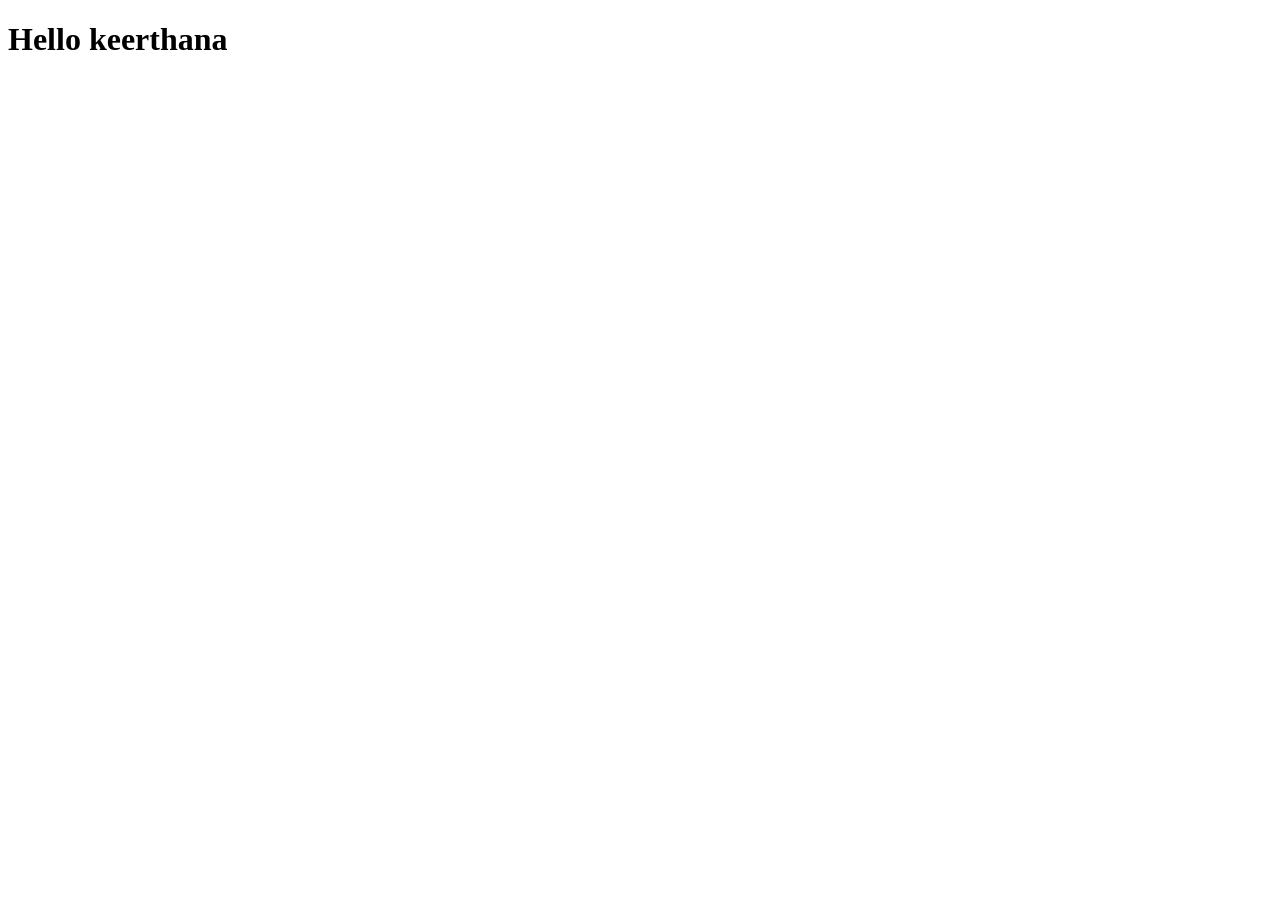
==== index.html @ 4db2d230 "My first quiz project" ====
<!DOCTYPE html>
<html lang="en">
<head>
    <meta charset="UTF-8">
    <meta name="viewport" content="width=device-width, initial-scale=1.0">
    <title>Document</title>
</head>
<body>
    <h1>Hello keerthana</h1>
</body>
</html>
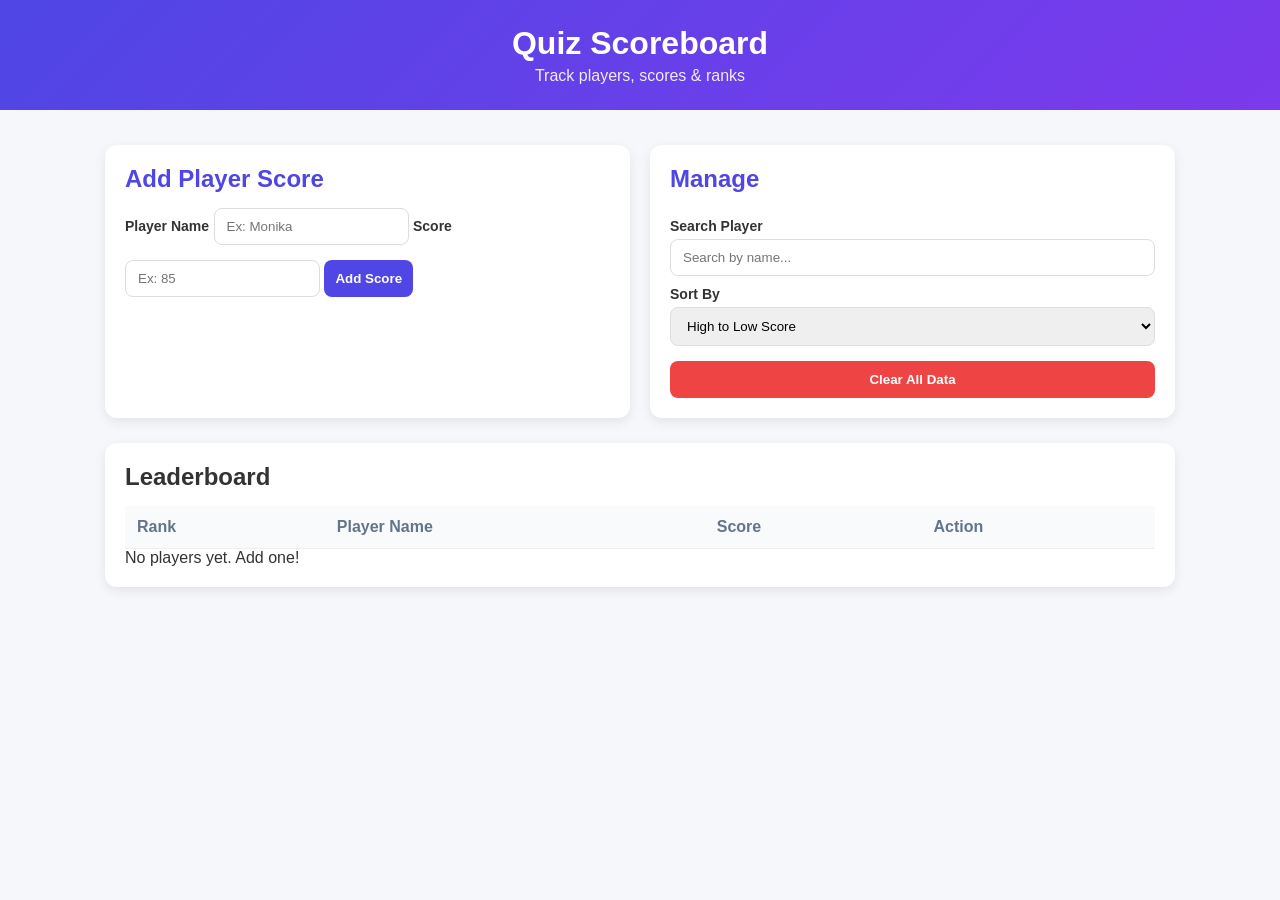
==== commit 6766795a: "final design" ====
--- a/index.html
+++ b/index.html
@@ -3,9 +3,67 @@
 <head>
     <meta charset="UTF-8">
     <meta name="viewport" content="width=device-width, initial-scale=1.0">
-    <title>Document</title>
+    <title>Quiz Scoreboard - Monika</title>
+    <link rel="stylesheet" href="style.css">
 </head>
 <body>
-    <h1>Hello keerthana</h1>
+    <header>
+        <h1>Quiz Scoreboard</h1>
+        <p>Track players, scores & ranks</p>
+    </header>
+
+    <main>
+        <section class="controls-grid">
+            <!-- Add Form -->
+            <div class="card form-card">
+                <h2>Add Player Score</h2>
+                <form id="scoreForm">
+                    <label for="playerName">Player Name</label>
+                    <input type="text" id="playerName" placeholder="Ex: Monika" required>
+                    
+                    <label for="playerScore">Score</label>
+                    <input type="number" id="playerScore" placeholder="Ex: 85" min="0" required>
+                    
+                    <button type="submit">Add Score</button>
+                </form>
+            </div>
+
+            <div class="card filter-card">
+                <h2>Manage</h2>
+                <label for="searchPlayer">Search Player</label>
+                <input type="text" id="searchPlayer" placeholder="Search by name...">
+                
+                <label for="sortOption">Sort By</label>
+                <select id="sortOption">
+                    <option value="high">High to Low Score</option>
+                    <option value="low">Low to High Score</option>
+                    <option value="name">Name A-Z</option>
+                </select>
+                <button id="clearBtn" class="secondary">Clear All Data</button>
+            </div>
+        </section>
+
+        <section class="board-section">
+            <h2>Leaderboard</h2>
+            <div class="table-container">
+                <table>
+                    <thead>
+                        <tr>
+                            <th>Rank</th>
+                            <th>Player Name</th>
+                            <th>Score</th>
+                            <th>Action</th>
+                        </tr>
+                    </thead>
+                    <tbody id="leaderboardBody">
+                   
+                    </tbody>
+                </table>
+                <p id="emptyMsg">No players yet. Add one!</p>
+            </div>
+        </section>
+    </main>
+
+    <script src="script.js"></script>
 </body>
 </html>
--- a/style.css
+++ b/style.css
@@ -0,0 +1,36 @@
+* { margin:0; padding:0; box-sizing:border-box; font-family: 'Segoe UI', sans-serif; }
+body { background:#f5f7fb; color:#333; }
+header { background: linear-gradient(135deg,#4f46e5,#7c3aed); color:white; padding:25px; text-align:center; }
+header p { opacity:0.9; margin-top:5px; }
+
+
+main { max-width:1100px; margin:20px auto; padding:15px; }
+.controls-grid { display:grid; grid-template-columns: 1fr 1fr; gap:20px; margin-bottom:25px; }
+.card { background:white; padding:20px; border-radius:12px; box-shadow:0 4px 12px rgba(0,0,0,0.08); display:flex; flex-direction:column; }
+.card h2 { margin-bottom:15px; color:#4f46e5; }
+
+label { font-weight:600; margin:10px 0 5px; font-size:14px; }
+input, select { padding:10px 12px; border:1px solid #ddd; border-radius:8px; outline:none; transition:0.2s; }
+input:focus, select:focus { border-color:#4f46e5; box-shadow:0 0 0 3px rgba(79,70,229,0.15); }
+
+button { margin-top:15px; padding:11px; background:#4f46e5; color:white; border:none; border-radius:8px; font-weight:600; cursor:pointer; transition:0.2s; }
+button:hover { background:#4338ca; transform:translateY(-1px); }
+button:focus { outline:2px solid #a5b4fc; }
+.secondary { background:#ef4444; }
+.secondary:hover { background:#dc2626; }
+
+.board-section { background:white; padding:20px; border-radius:12px; box-shadow:0 4px 12px rgba(0,0,0,0.08); }
+.table-container { overflow-x:auto; }
+table { width:100%; border-collapse:collapse; margin-top:15px; }
+th, td { padding:12px; text-align:left; border-bottom:1px solid #eee; }
+th { background:#f8fafc; color:#64748b; }
+.rank-1 { background:#fef3c7; font-weight:bold; }
+.delete-btn { background:#fee2e2; color:#ef4444; padding:6px 10px; border-radius:6px; border:none; cursor:pointer; }
+.delete-btn:hover { background:#fecaca; }
+
+
+@media (max-width:700px){
+    .controls-grid { grid-template-columns:1fr; }
+    header h1 { font-size:22px; }
+    th, td { padding:8px; font-size:14px; }
+}
